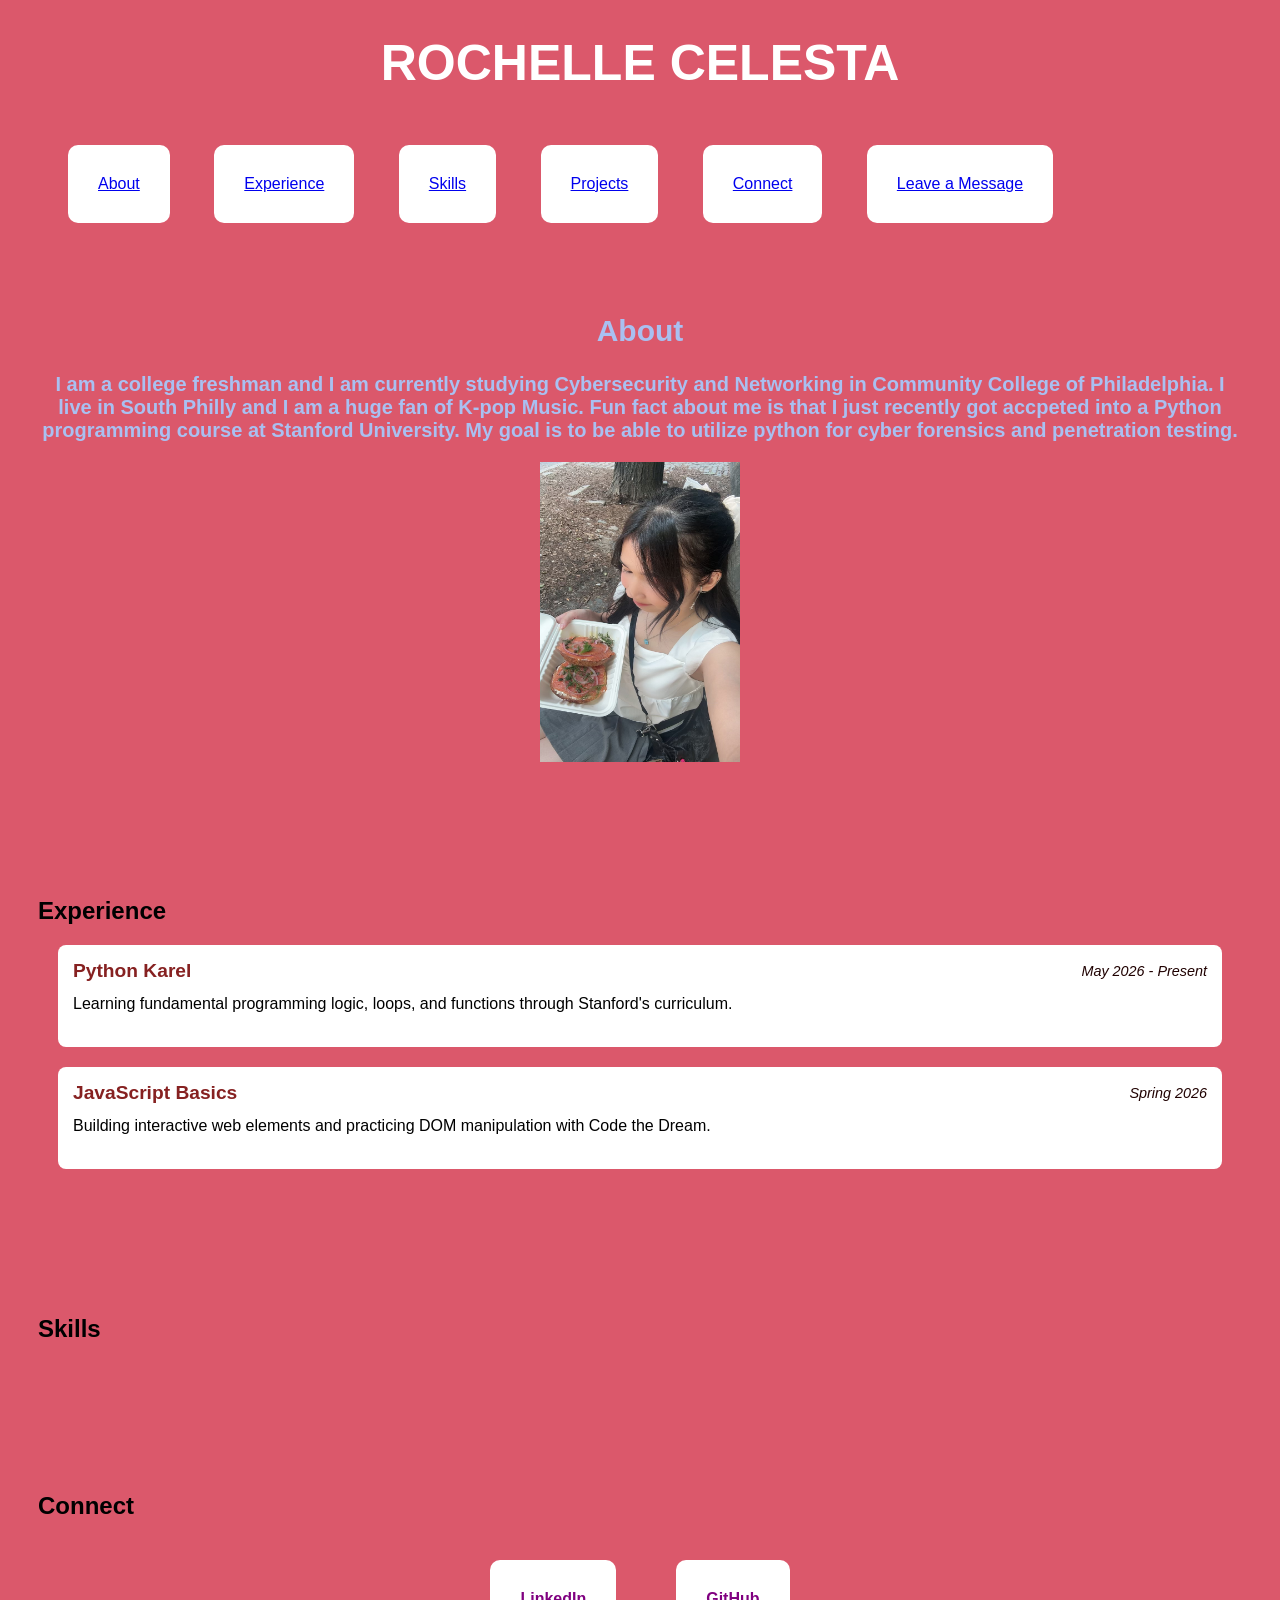
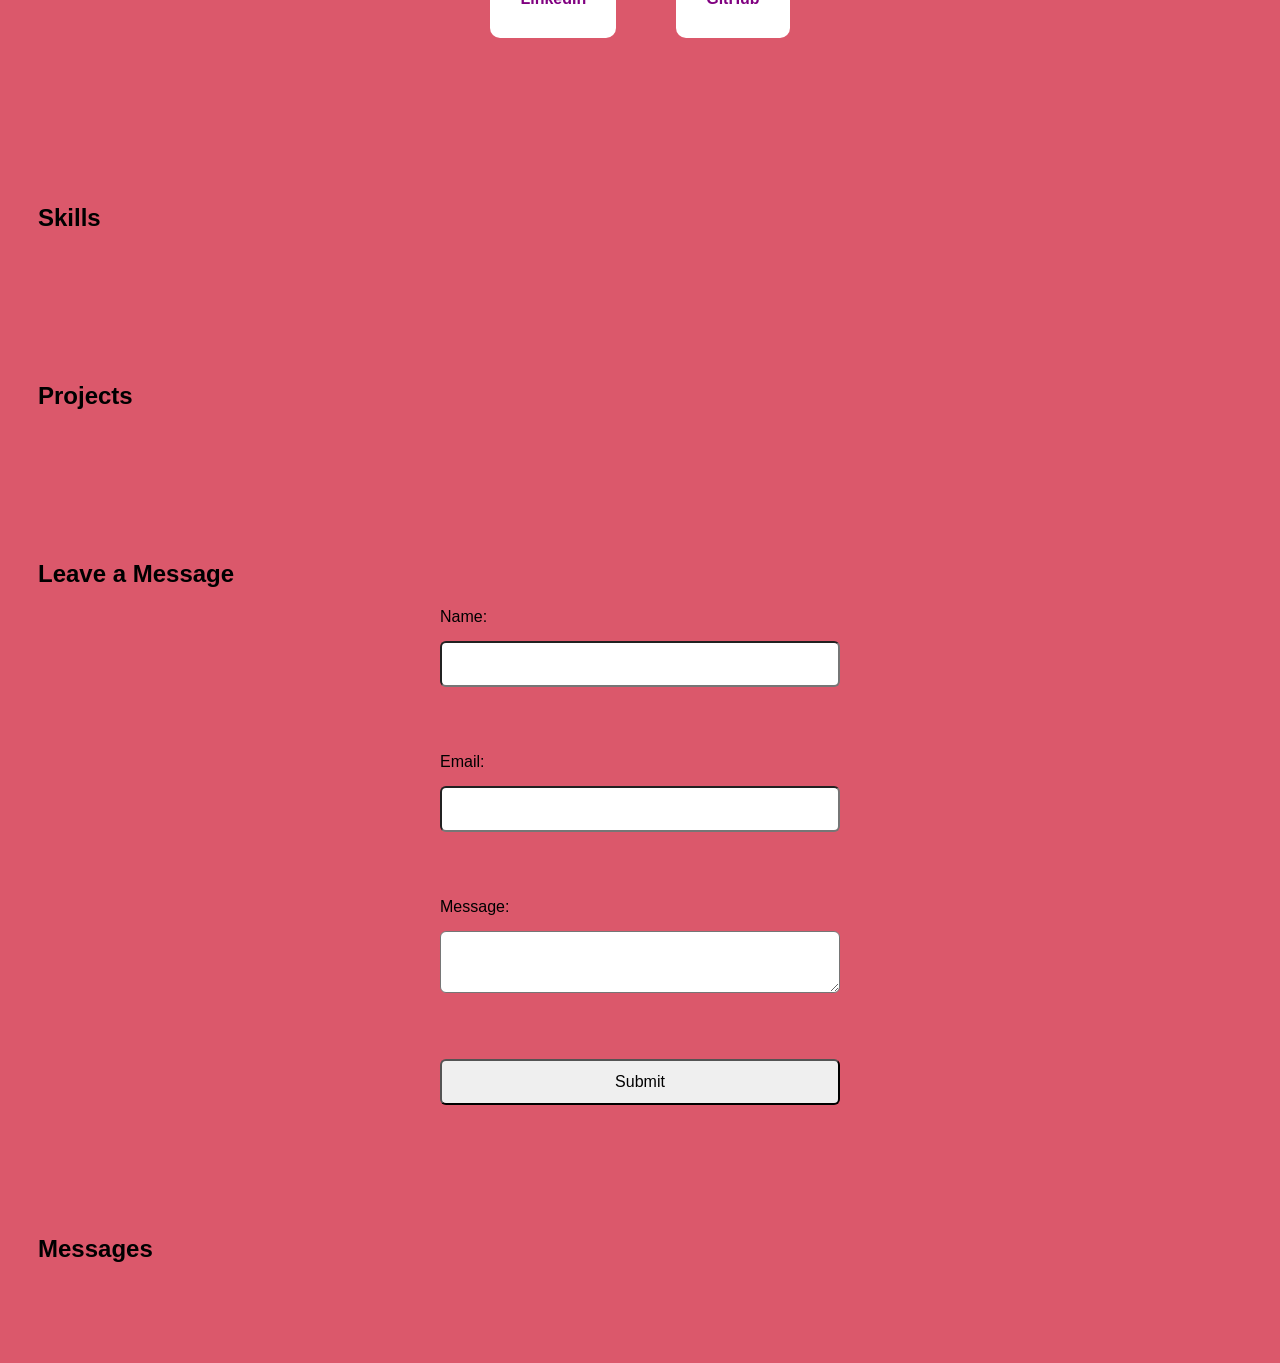
==== index.html @ 678c6de7 "fixed minor mistakes" ====
<!DOCTYPE html>
<html>
    <head>
       <title> Rochelle Celesta's Portfolio </title>
       <meta http-equiv="refresh" content="30">
       <meta name="description" content="Code the Dream Assignment">
    <link rel="stylesheet" href="css/index.css">
    </head>

    <body>
        <h1>Rochelle Celesta</h1>

        <nav>
    <ul>
        <li><a href="#About">About</a></li>
        <li><a href="#Experience">Experience</a></li>
        <li><a href="#Skills">Skills</a></li>
        <li><a href="#Projects">Projects</a></li>
        <li><a href="#Connect">Connect</a></li>
        <li><a href="#Leave a Message">Leave a Message</a></li>
    </ul>
        </nav>  
        
        <section id="About"> 
            <h2> About </h2>
            <p> 
                I am a college freshman and I am currently studying
            Cybersecurity and Networking in Community College of Philadelphia.
            I live in South Philly and I am a huge fan of K-pop Music.
            Fun fact about me is that I just recently got accpeted into a 
            Python programming course at Stanford University. My goal is
            to be able to utilize python for cyber forensics and penetration testing.
            </p>

            <img src="./images/me.jpg" alt="A photo of me and my salmon bagel" height="300" width="200">
        </section>

        <section id="Experience">
    <h2> Experience </h2>
    <ul>
        <li>
            <div class="exp-header">
                <span class="job-title">Python Karel</span>
                <span class="job-date">May 2026 - Present</span>
            </div>
            <p class="job-description">
                Learning fundamental programming logic, loops, and functions through 
                Stanford's curriculum.
            </p>
        </li>

        <li>
            <div class="exp-header">
                <span class="job-title">JavaScript Basics</span>
                <span class="job-date">Spring 2026</span>
            </div>
            <p class="job-description">
                Building interactive web elements and practicing DOM manipulation 
                with Code the Dream.
            </p>
        </li>
        </ul>
        </section>

        <section id="skills">
            <h2>Skills</h2>
            <ul></ul>
        </section>

        <section id="Connect">
            <h2> Connect </h2>
            <ul> 
                <li> <a href="https://www.linkedin.com/in/rochelle-celesta-72816b388" >LinkedIn</a> </li>
                <li> <a href="https://github.com/urcelestial" >GitHub</a> </li>
            </ul>
        </section>

         <section id="skills">
            <h2>Skills</h2>
            <ul></ul>
        </section>
        
        <section id="projects">
            <h2>Projects</h2>
            <ul id="project-list"></ul> 
        </section>
        
        <section id="Leave a Message">
            <h2>Leave a Message</h2>
            <form name="leave_message">
                <label for="usersName">Name:</label>
                <input type="text" id="usersName" name="usersName" required> <br><br>
                <label for="usersEmail">Email:</label>
                <input type="email" id="usersEmail" name="usersEmail" required> <br><br>
                <label for="usersMessage">Message:</label>
                <textarea id="usersMessage" name="usersMessage" required></textarea> <br><br>
                <button type="submit">Submit</button>
            </form>

        </section>

        <section id="messages">
            <h2>Messages</h2>
            <ul></ul>

        </section>

        <script src="js/index.js"></script>

    </body>
    
</html>
---- css/index.css ----
body {
    background-color: rgb(219, 88, 107)
}

* {
    font-family: arial, helvetica, sans-serif
}

h1 {
    font-size: 50px;
    font-weight: bold;
    text-align: center;
    text-transform: uppercase;
    color: white;
}

section {
    margin-bottom: 50px;
    padding: 30px;
}

#About {
    font-size: 20px;
    font-family: Georgia, 'Times New Roman', Times, serif;
    font-weight: bold;
    text-align: center;
    color: rgb(169, 192, 241);
}

li {
    list-style: none;
    background-color: white;
    padding: 30px;
    margin: 20px;
    border-radius: 10px;
    border-color: rgb(95, 214, 68);
    display: inline-block;
}


#Experience ul {
    padding: 0;
}

#Experience li {
    display: flex; 
    flex-wrap: wrap; 
    justify-content: space-between; 
    background: white;
    margin-bottom: 15px;
    padding: 15px;
    border-radius: 8px;
    color: black;
}


#Experience li p {
    flex-basis: 100%; 
    margin-top: 10px;
    font-weight: normal;
}

.exp-header {
    display: flex;
    justify-content: space-between;
    align-items: center;
    width: 100%;
}

.job-title {
    font-weight: bold;
    font-size: 1.2rem;
    color: rgb(134, 33, 33);
}

.job-date {
    font-style: italic;
    font-size: 0.9rem;
    color: #200202;
}

.job-description {
    margin-top: 10px;
    line-height: 1.5;
}

#Connect a {
    color: purple;
    font-weight: bold;
    text-decoration: none;
}

#Connect ul {
    display: flex;
    justify-content: center; 
    gap: 20px;
    list-style: none;
    padding: 0;
}

form[name="leave_message"] {
    display: flex;
    flex-direction: column;
    gap: 15px;
    max-width: 400px;
    margin: 0 auto;
}

form[name="leave_message"] input,
form[name="leave_message"] textarea,
form[name="leave_message"] button {
    padding: 12px;
    font-size: 1rem;
    border-radius: 6px;
}

#Projects ul {
    list-style-type: none;
    padding: 0;
    margin: 20px 0;

    display: flex;
    flex-wrap: wrap;
    gap: 20px;
    padding: 0;
}


Projects li {
    background-color: white;
    padding: 20px;
    border-radius: 8px;
    width: calc(33.333% - 20px);
    box-sizing: border-box;

    display: flex;
    align-items: center;
    justify-content: center;
    text-align: center;
    font-weight: 600;
}
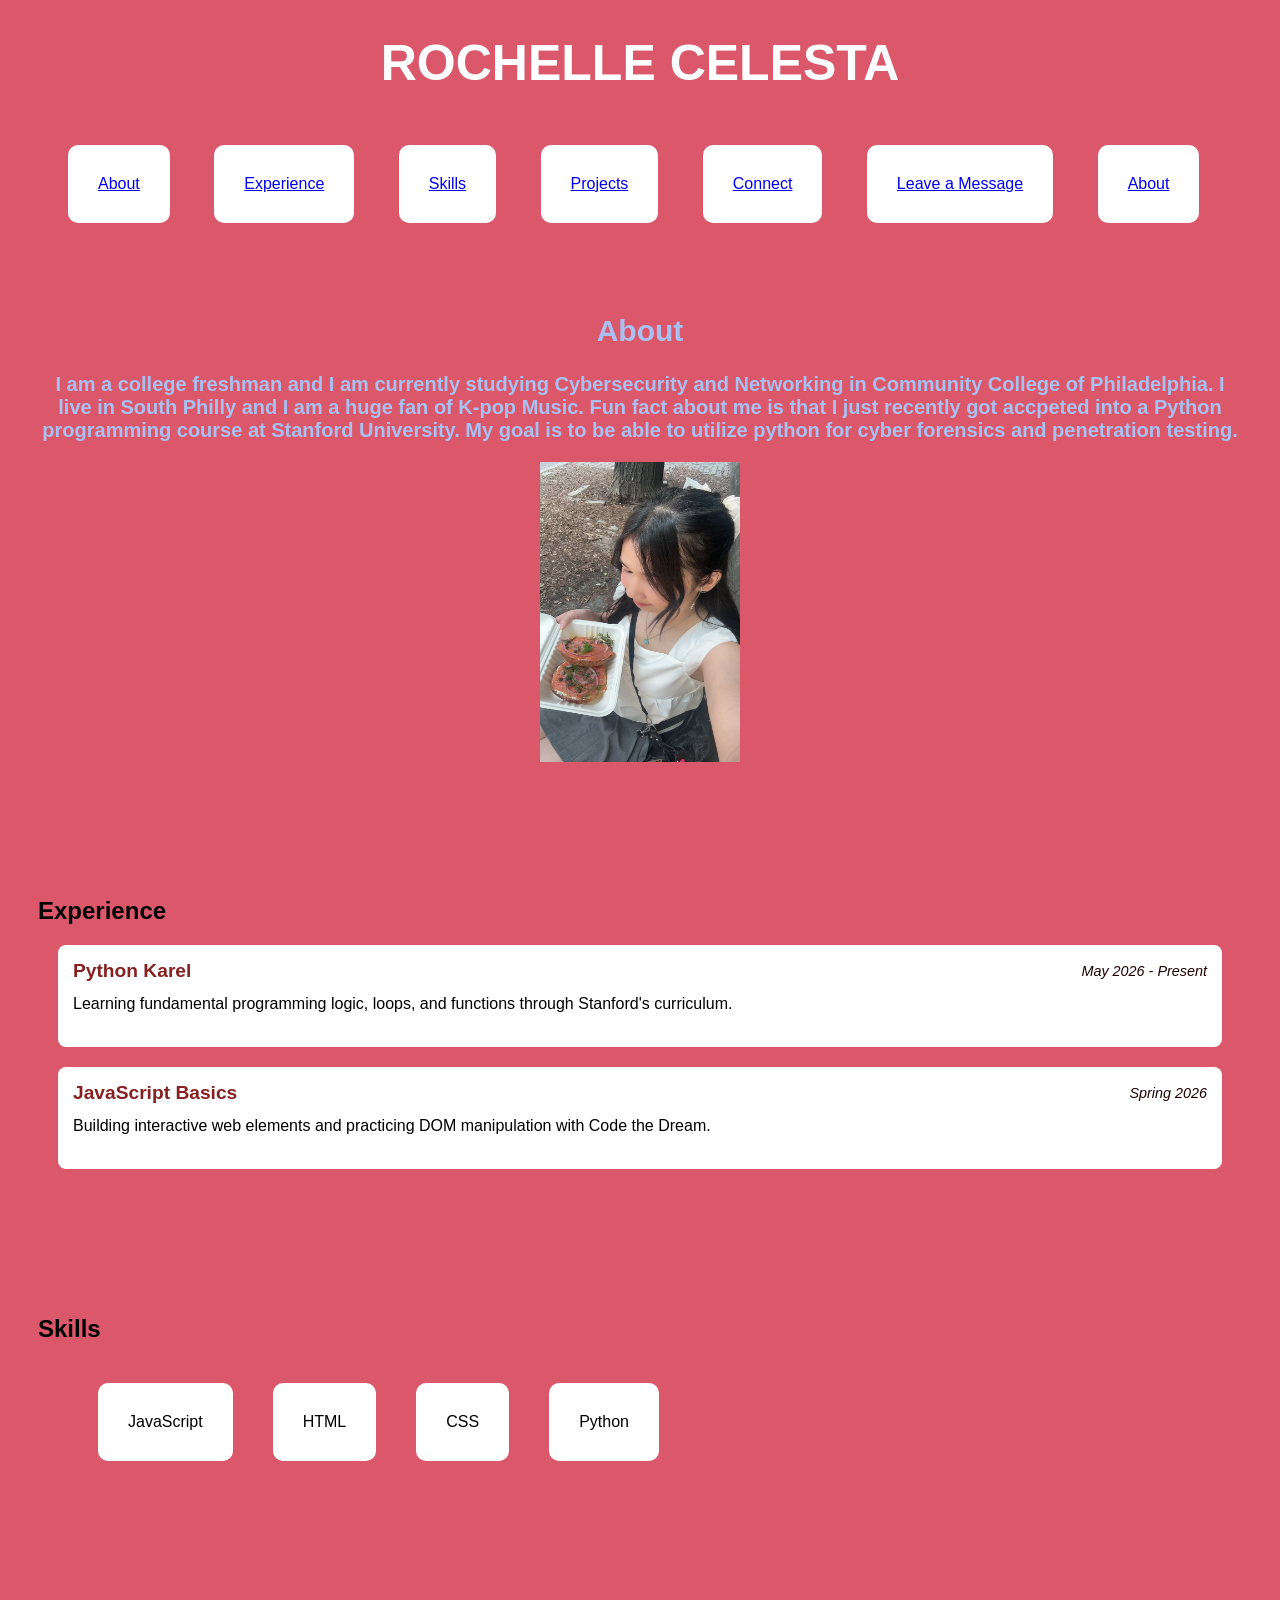
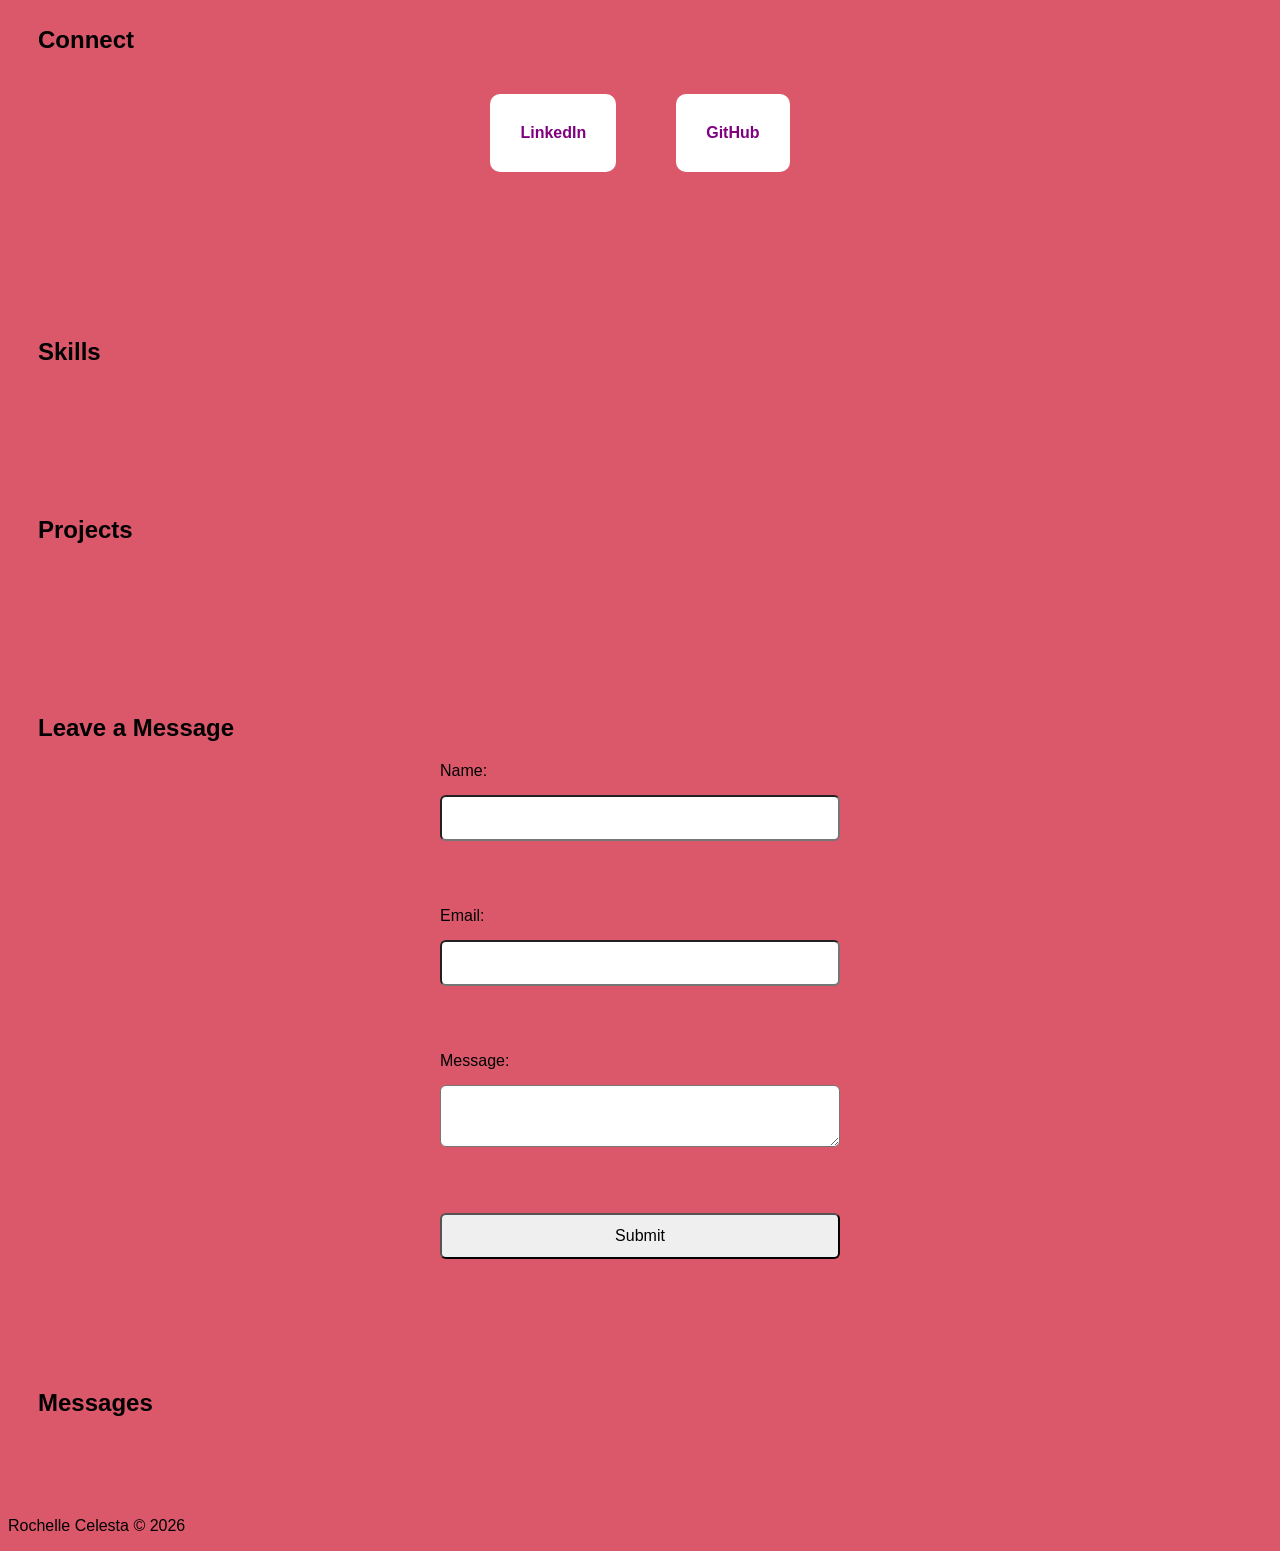
==== commit 3cdc5ae7: "added open api page" ====
--- a/index.html
+++ b/index.html
@@ -18,6 +18,7 @@
         <li><a href="#Projects">Projects</a></li>
         <li><a href="#Connect">Connect</a></li>
         <li><a href="#Leave a Message">Leave a Message</a></li>
+        <li><a href="openapi.html">About</a></li>
     </ul>
         </nav>  
         
--- a/css/index.css
+++ b/css/index.css
@@ -114,7 +114,7 @@
     border-radius: 6px;
 }
 
-#Projects ul {
+#projects ul {
     list-style-type: none;
     padding: 0;
     margin: 20px 0;
@@ -126,7 +126,7 @@
 }
 
 
-Projects li {
+#projects li {
     background-color: white;
     padding: 20px;
     border-radius: 8px;
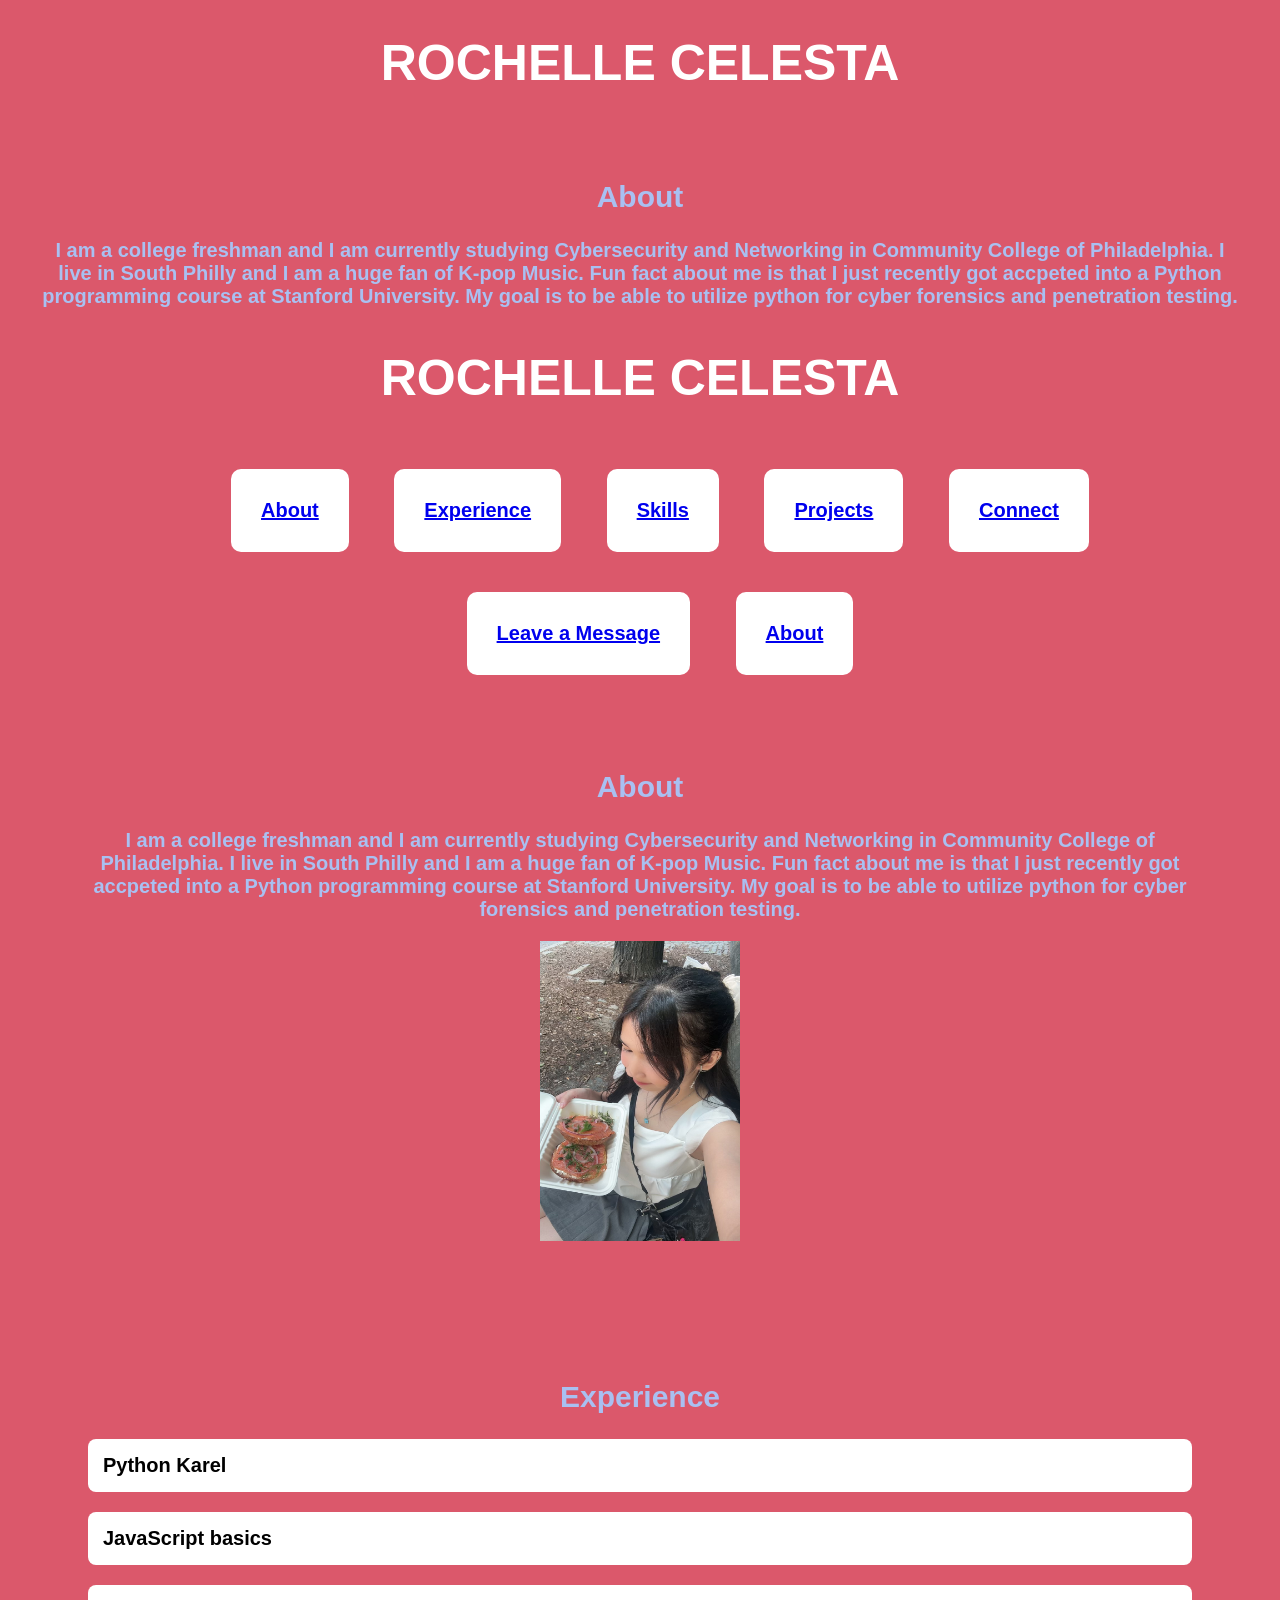
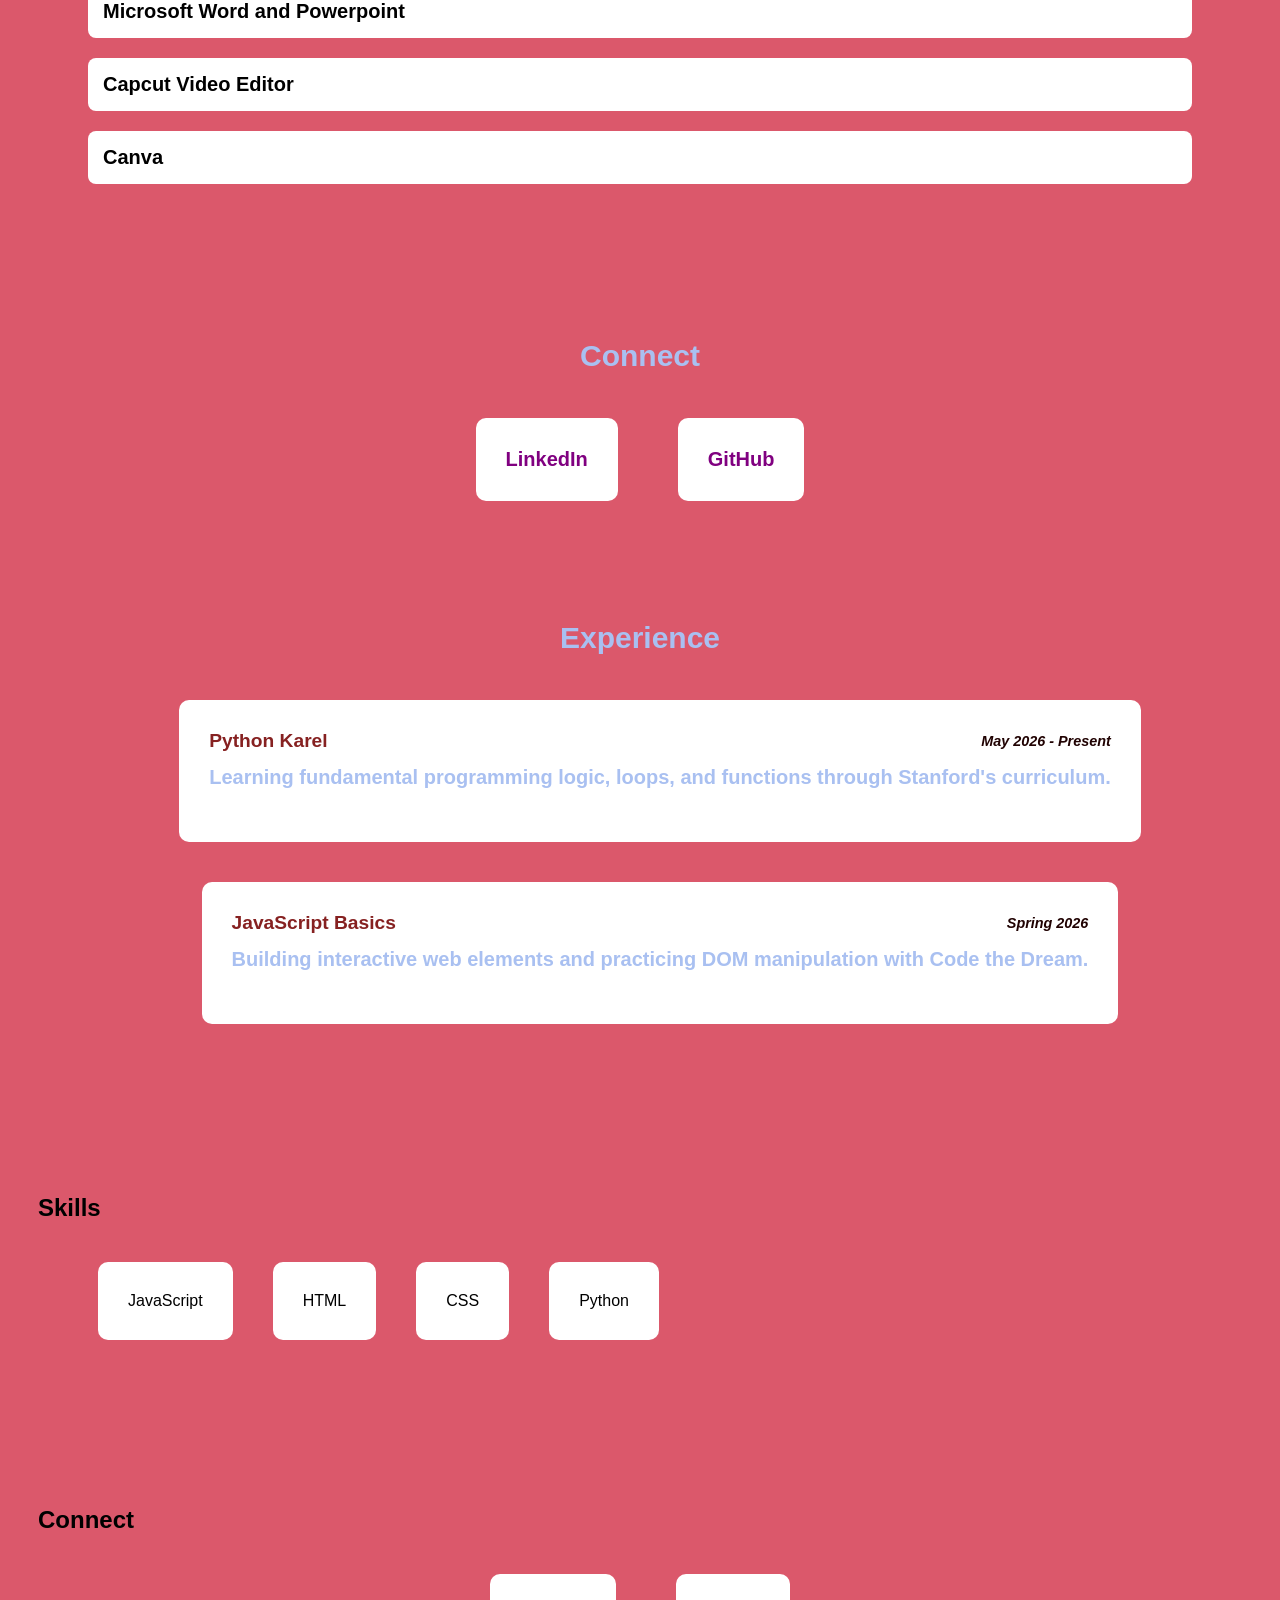
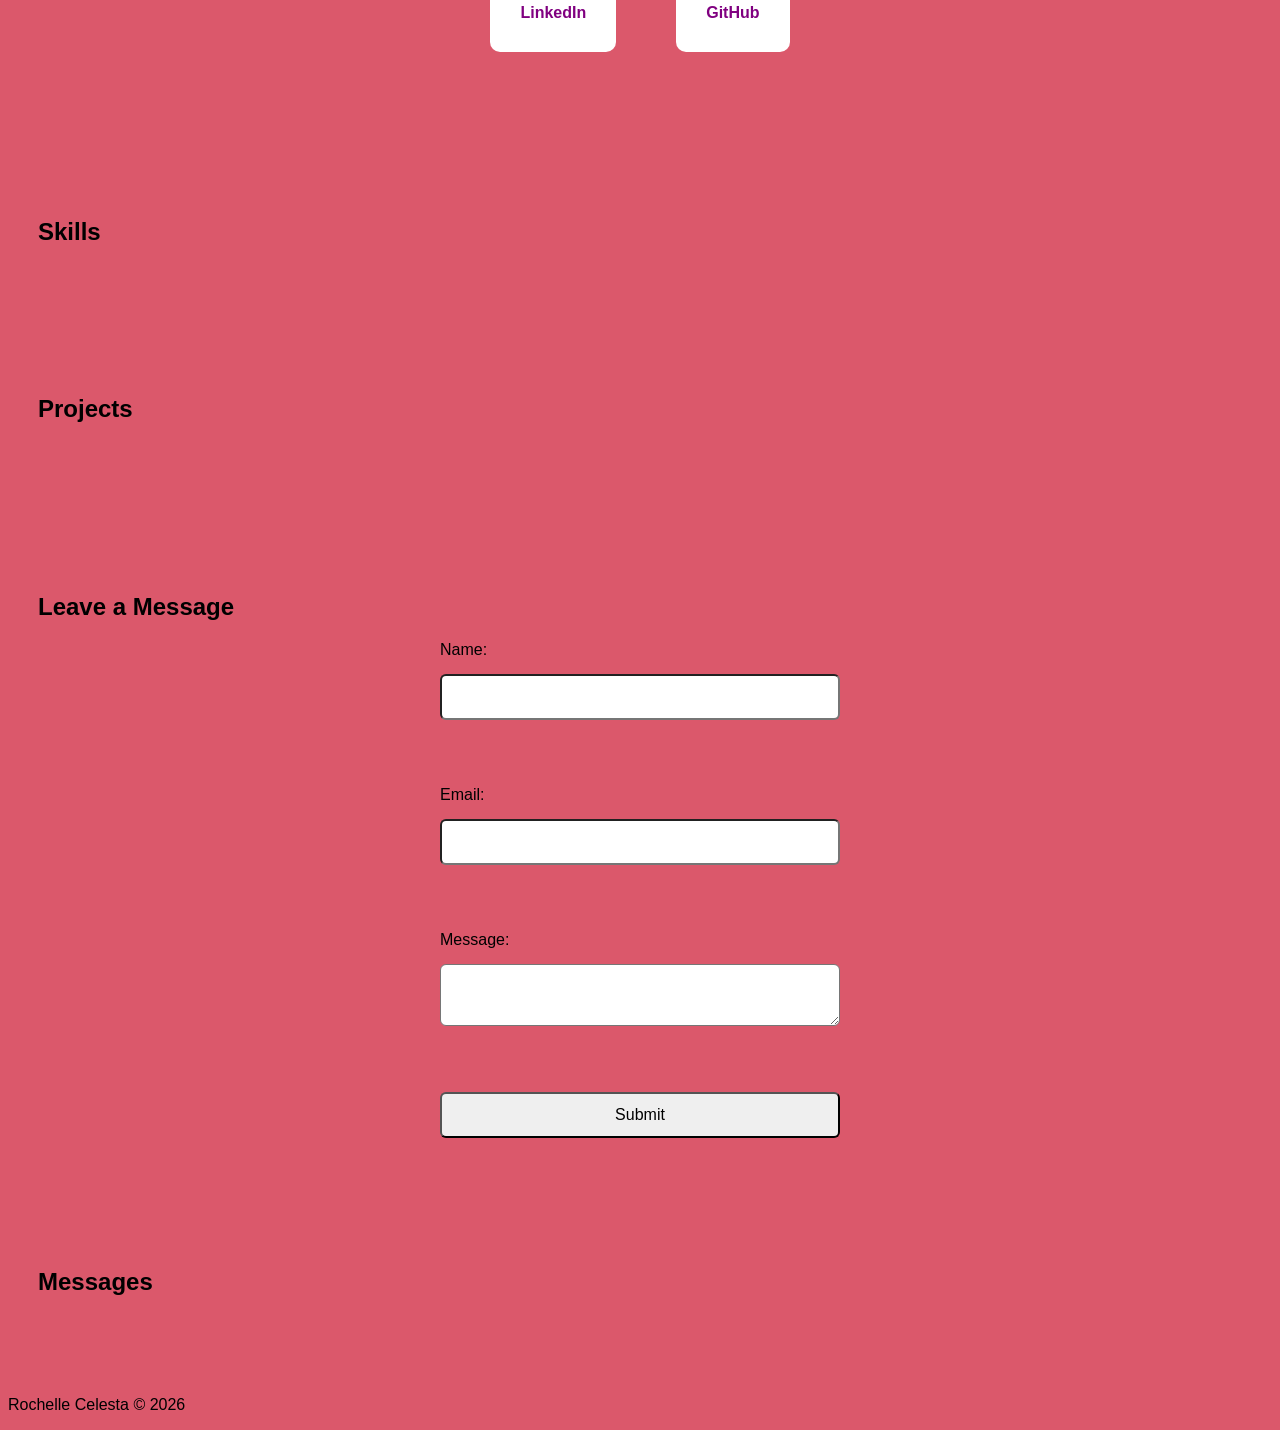
==== commit 112a4cc6: "Merge branch 'main' into lesson-5" ====
--- a/index.html
+++ b/index.html
@@ -4,6 +4,21 @@
        <title> Rochelle Celesta's Portfolio </title>
        <meta http-equiv="refresh" content="30">
        <meta name="description" content="Code the Dream Assignment">
+    </head>
+    <body>
+        <h1> Rochelle Celesta </h1>
+        
+        <section id="About"> 
+            <h2> About </h2>
+            <p> 
+                I am a college freshman and I am currently studying
+            Cybersecurity and Networking in Community College of Philadelphia.
+            I live in South Philly and I am a huge fan of K-pop Music.
+            Fun fact about me is that I just recently got accpeted into a 
+            Python programming course at Stanford University. My goal is
+            to be able to utilize python for cyber forensics and penetration testing.
+            </p>
+
     <link rel="stylesheet" href="css/index.css">
     </head>
 
@@ -37,6 +52,25 @@
         </section>
 
         <section id="Experience">
+            <h2> Experience </h2>
+            <ul>
+                <li> Python Karel </li>
+                <li> JavaScript basics </li>
+                <li> Microsoft Word and Powerpoint </li>
+                <li> Capcut Video Editor </li>
+                <li> Canva </li>
+            </ul>
+        </section>
+
+
+        <section id="Connect">
+            <h2> Connect </h2>
+            <ul> 
+                <li> <a href="https://www.linkedin.com/in/rochelle-celesta-72816b388" >LinkedIn</a> </li>
+                <li> <a href="https://github.com/urcelestial" >GitHub</a> </li>
+            </ul>
+        </section>
+       
     <h2> Experience </h2>
     <ul>
         <li>
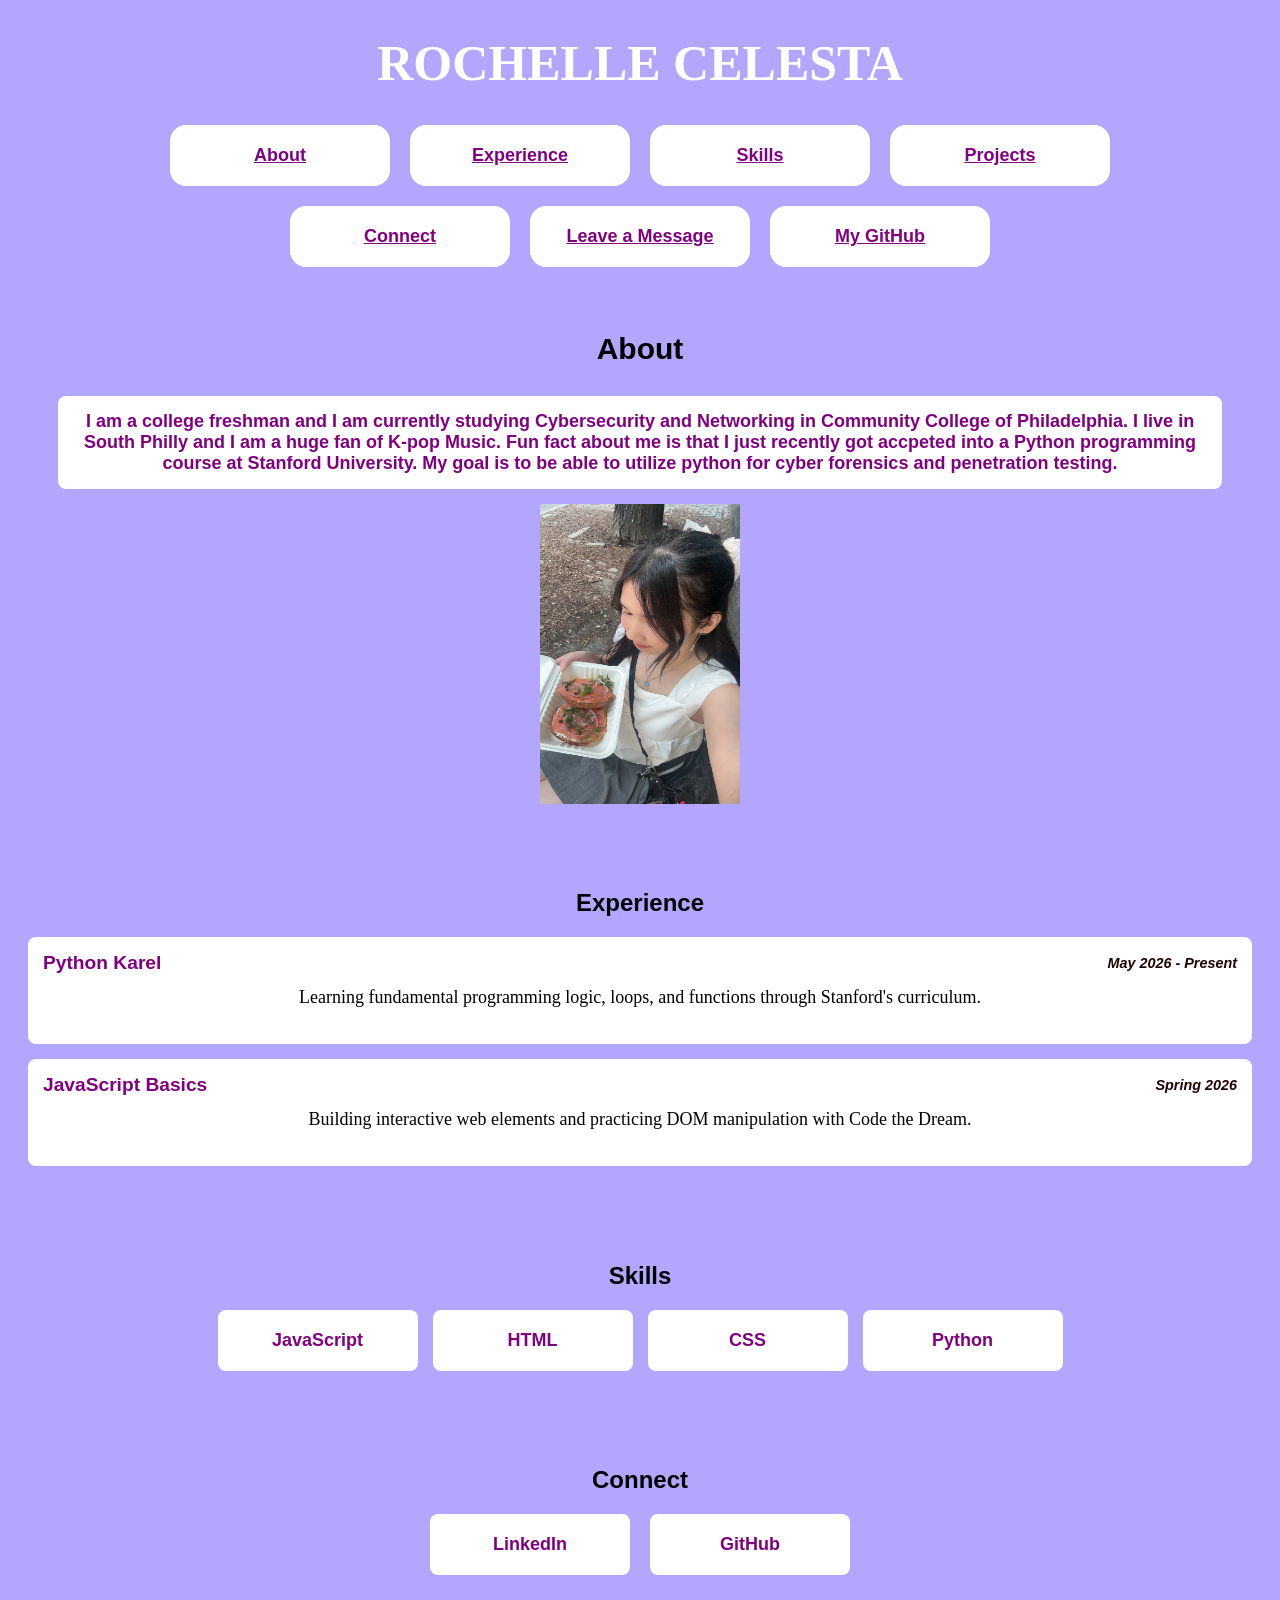
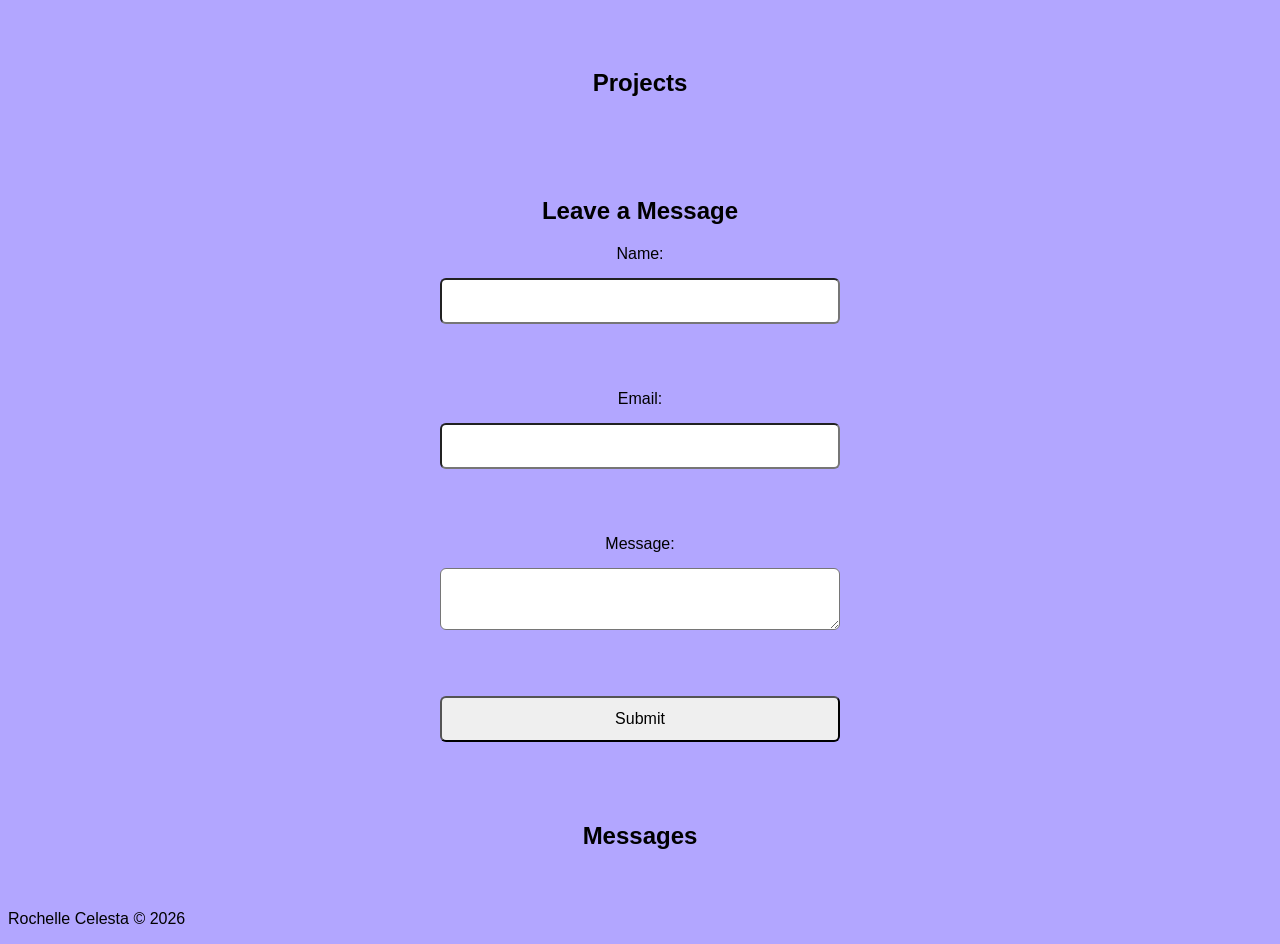
==== commit a2db831f: "final changes to the project" ====
--- a/index.html
+++ b/index.html
@@ -4,21 +4,6 @@
        <title> Rochelle Celesta's Portfolio </title>
        <meta http-equiv="refresh" content="30">
        <meta name="description" content="Code the Dream Assignment">
-    </head>
-    <body>
-        <h1> Rochelle Celesta </h1>
-        
-        <section id="About"> 
-            <h2> About </h2>
-            <p> 
-                I am a college freshman and I am currently studying
-            Cybersecurity and Networking in Community College of Philadelphia.
-            I live in South Philly and I am a huge fan of K-pop Music.
-            Fun fact about me is that I just recently got accpeted into a 
-            Python programming course at Stanford University. My goal is
-            to be able to utilize python for cyber forensics and penetration testing.
-            </p>
-
     <link rel="stylesheet" href="css/index.css">
     </head>
 
@@ -33,7 +18,7 @@
         <li><a href="#Projects">Projects</a></li>
         <li><a href="#Connect">Connect</a></li>
         <li><a href="#Leave a Message">Leave a Message</a></li>
-        <li><a href="openapi.html">About</a></li>
+        <li><a href="openapi.html">My GitHub</a></li>
     </ul>
         </nav>  
         
@@ -52,25 +37,6 @@
         </section>
 
         <section id="Experience">
-            <h2> Experience </h2>
-            <ul>
-                <li> Python Karel </li>
-                <li> JavaScript basics </li>
-                <li> Microsoft Word and Powerpoint </li>
-                <li> Capcut Video Editor </li>
-                <li> Canva </li>
-            </ul>
-        </section>
-
-
-        <section id="Connect">
-            <h2> Connect </h2>
-            <ul> 
-                <li> <a href="https://www.linkedin.com/in/rochelle-celesta-72816b388" >LinkedIn</a> </li>
-                <li> <a href="https://github.com/urcelestial" >GitHub</a> </li>
-            </ul>
-        </section>
-       
     <h2> Experience </h2>
     <ul>
         <li>
@@ -97,7 +63,7 @@
         </ul>
         </section>
 
-        <section id="skills">
+        <section id="Skills">
             <h2>Skills</h2>
             <ul></ul>
         </section>
@@ -109,13 +75,8 @@
                 <li> <a href="https://github.com/urcelestial" >GitHub</a> </li>
             </ul>
         </section>
-
-         <section id="skills">
-            <h2>Skills</h2>
-            <ul></ul>
-        </section>
         
-        <section id="projects">
+        <section id="Projects">
             <h2>Projects</h2>
             <ul id="project-list"></ul> 
         </section>
--- a/css/index.css
+++ b/css/index.css
@@ -1,12 +1,20 @@
 body {
-    background-color: rgb(219, 88, 107)
+    background-color: rgb(178, 166, 255)
 }
 
 * {
-    font-family: arial, helvetica, sans-serif
-}
-
+    font-family: 'Segoe UI', Tahoma, Geneva, Verdana, sans-serif;
+}
+
+section {
+    margin: 20px auto;
+    padding: 20px;
+    text-align: center;
+}
+
+/* TITLE */
 h1 {
+    font-family: 'Fredoke One', cursive;
     font-size: 50px;
     font-weight: bold;
     text-align: center;
@@ -14,30 +22,68 @@
     color: white;
 }
 
-section {
-    margin-bottom: 50px;
-    padding: 30px;
-}
-
+/* NAVIGATION */
+
+nav ul {
+    display: flex;
+    flex-wrap: wrap;
+    justify-content: center;
+    gap: 20px;
+    list-style: none;
+    padding-left: 0;
+    padding-right: 0;
+    margin: 20px auto;
+    max-width: 1000px;
+}
+
+nav ul li {
+    font-size: 18px;
+    font-weight: bold;
+    background-color: white;
+    border-radius: 16px;
+    padding: 20px 30px;
+    width: 160px;
+    display: flex;
+    justify-content: center;
+    align-items: center;
+
+}
+
+nav ul li a {
+    color: purple;
+}
+
+/* ABOUT */
 #About {
     font-size: 20px;
     font-family: Georgia, 'Times New Roman', Times, serif;
     font-weight: bold;
     text-align: center;
-    color: rgb(169, 192, 241);
-}
-
-li {
-    list-style: none;
-    background-color: white;
-    padding: 30px;
-    margin: 20px;
-    border-radius: 10px;
-    border-color: rgb(95, 214, 68);
-    display: inline-block;
-}
-
-
+    color: black;
+    
+}
+
+#About p {
+    font-size: 18px;
+    font-family: "Segoe UI", tahoma, geneva, verdana, sans-serif;
+    font-weight: bold;
+    text-align: center;
+    color: purple;
+
+    display: flex; 
+    flex-wrap: wrap;
+    justify-content: center;
+    background: white;
+    margin-bottom: 15px;
+    margin-top: 30px;
+    margin-right: 30px;
+    margin-left: 30px;
+    padding: 15px;
+    border-radius: 8px;
+}
+
+
+/* EXPERIENCE */
 #Experience ul {
     padding: 0;
 }
@@ -60,6 +106,7 @@
     font-weight: normal;
 }
 
+
 .exp-header {
     display: flex;
     justify-content: space-between;
@@ -67,22 +114,69 @@
     width: 100%;
 }
 
+/* SKILLS */
+#Skills ul {
+    gap: 15px;
+    list-style: none;
+    color:purple;
+
+    display: flex; 
+    flex-wrap: wrap; 
+    justify-content: center; 
+
+    margin: 20px 0 0 0;
+    padding: 0px;
+    border-radius: 8px;
+}
+
+#Skills ul li {
+    font-size: 18px;
+    font-weight: bold;
+    color: purple;
+
+    display: flex; 
+    flex-wrap: wrap; 
+    justify-content: center; 
+    background-color: white;
+
+    margin-bottom: 15px;
+    padding: 20px 30px;
+    width: 140px;
+    border-radius: 8px;
+}
+
+
+
+
+/* Experience Formatting */
+
 .job-title {
     font-weight: bold;
     font-size: 1.2rem;
-    color: rgb(134, 33, 33);
+    color: purple;
 }
 
 .job-date {
     font-style: italic;
+    font-family: 'Segoe UI', Tahoma, Geneva, Verdana, sans-serif;
     font-size: 0.9rem;
+    font-weight: bold;
     color: #200202;
 }
 
 .job-description {
     margin-top: 10px;
     line-height: 1.5;
-}
+
+    font-size: 18px;
+    font-family: 'Times New Roman', Times, serif;
+    font-weight: bold;
+    color: black;
+}
+
+
+
+/* Connect and Leave a Message */
 
 #Connect a {
     color: purple;
@@ -90,12 +184,29 @@
     text-decoration: none;
 }
 
-#Connect ul {
-    display: flex;
-    justify-content: center; 
-    gap: 20px;
-    list-style: none;
-    padding: 0;
+#Connect ul{
+    display: flex;
+    flex-wrap: wrap;
+    justify-content: center;
+    gap: 20px;
+    list-style: none;
+    padding: 0;
+    margin: 20px 0 0 0;
+}
+#Connect ul li{
+    font-size: 18px;
+    font-weight: bold;
+    color: purple;
+
+    display: flex; 
+    flex-wrap: wrap; 
+    justify-content: center; 
+    background-color: white;
+
+    margin-bottom: 15px;
+    padding: 20px 30px;
+    width: 140px;
+    border-radius: 8px;
 }
 
 form[name="leave_message"] {
@@ -114,28 +225,63 @@
     border-radius: 6px;
 }
 
-#projects ul {
-    list-style-type: none;
-    padding: 0;
-    margin: 20px 0;
-
-    display: flex;
-    flex-wrap: wrap;
-    gap: 20px;
-    padding: 0;
-}
-
-
-#projects li {
-    background-color: white;
-    padding: 20px;
-    border-radius: 8px;
-    width: calc(33.333% - 20px);
-    box-sizing: border-box;
-
-    display: flex;
-    align-items: center;
-    justify-content: center;
-    text-align: center;
-    font-weight: 600;
+/* PROJECTS */
+
+#Projects ul {
+    display: flex;
+    flex-wrap: wrap;
+    justify-content: center;
+    gap: 20px;
+    list-style: none;
+    padding: 0;
+    margin: 20px 0 0 0;
+}
+
+
+#Projects ul li {
+    font-size: 18px;
+    font-weight: bold;
+    color: purple;
+
+    display: flex; 
+    flex-wrap: wrap; 
+    justify-content: center; 
+    background-color: white;
+
+    margin-bottom: 15px;
+    padding: 20px 30px;
+    width: 250px;
+    border-radius: 8px;
+}
+
+#messages ul {
+    list-style: none;
+    padding: 0;
+
+    display: flex;
+    flex-direction: column;
+    align-items: center;
+    gap: 20px;
+    margin: 20px 0 0 0;
+}
+
+#messages ul li {
+    font-family: 'Segoe UI', Tahoma, Geneva, Verdana, sans-serif;
+    font-size: 18px;
+    font-weight: bold;
+    color: purple;
+
+    display: flex; 
+    flex-wrap: wrap; 
+    justify-content: center; 
+    background-color: white;
+
+    margin-bottom: 15px;
+    padding: 20px 30px;
+    width: fit-content;
+    min-width: 300px;
+    border-radius: 15px;
+    align-items: center;
+
+    gap: 10px;
 }
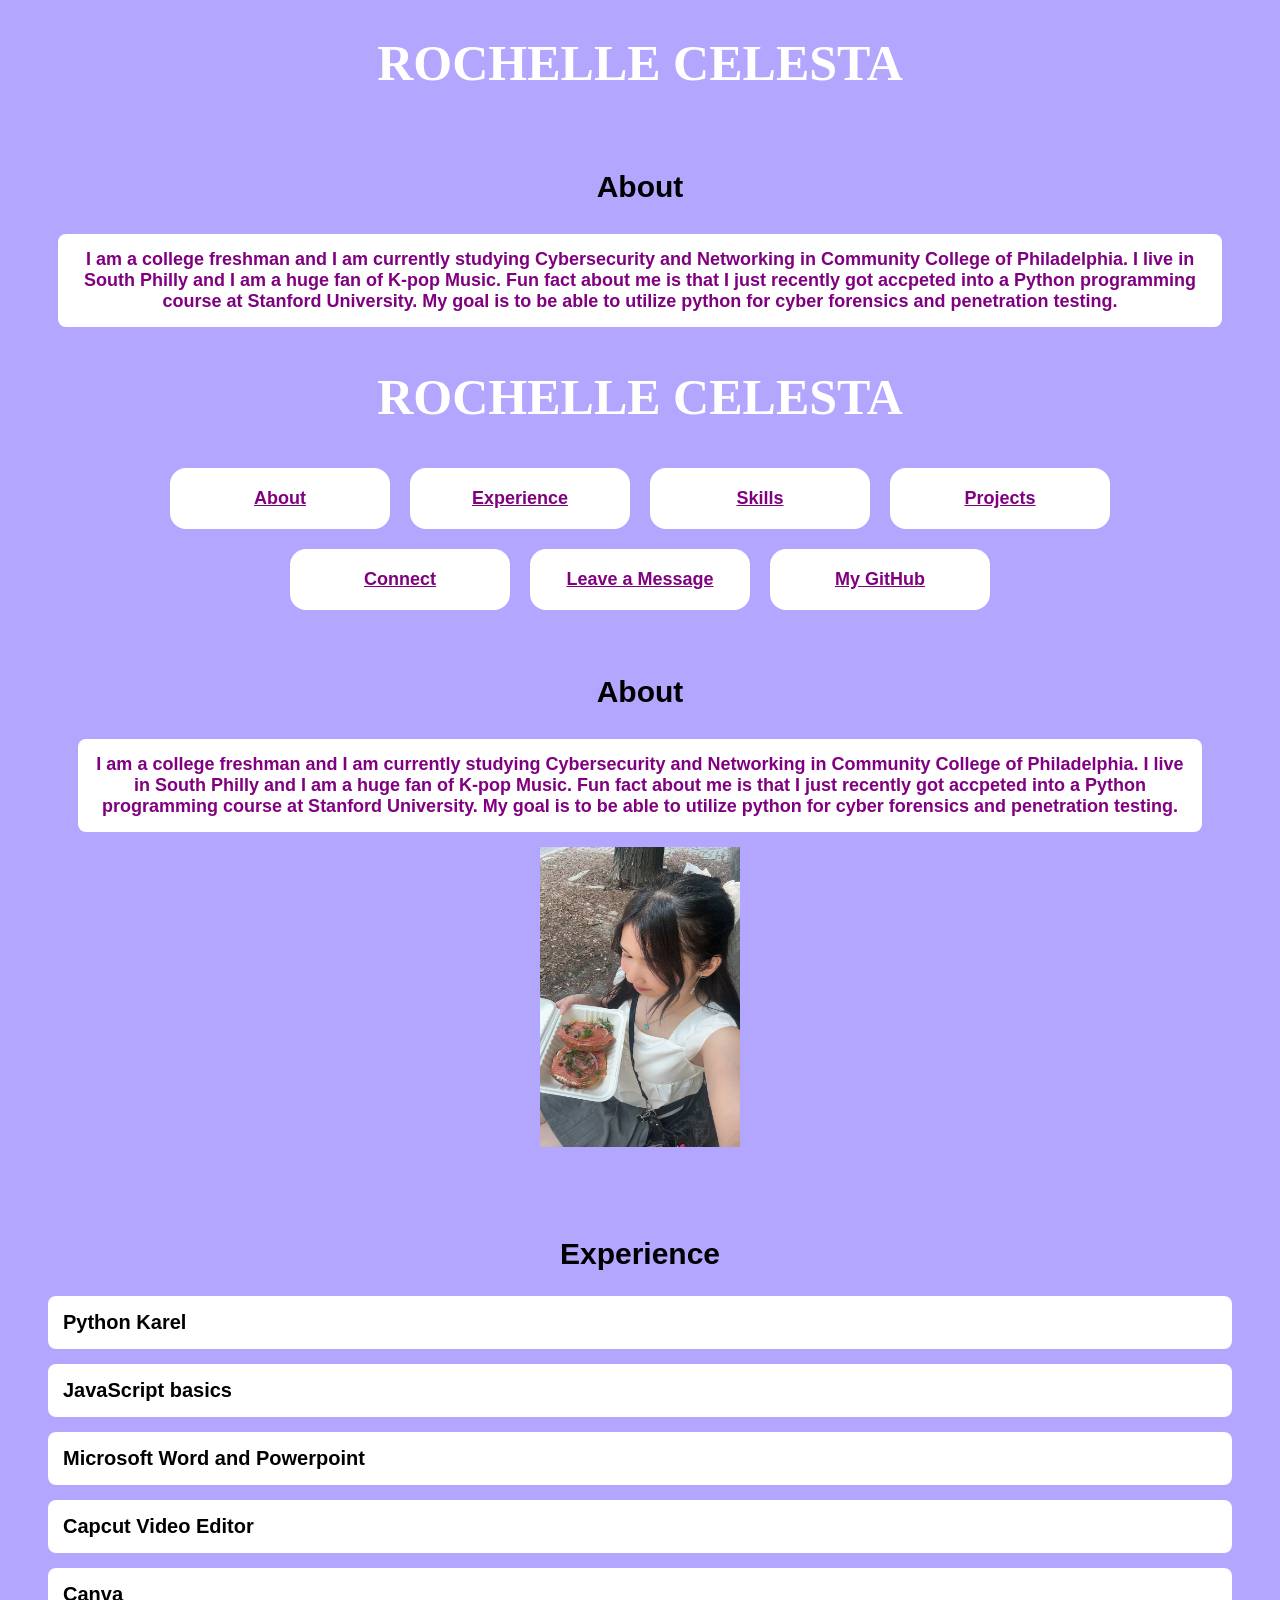
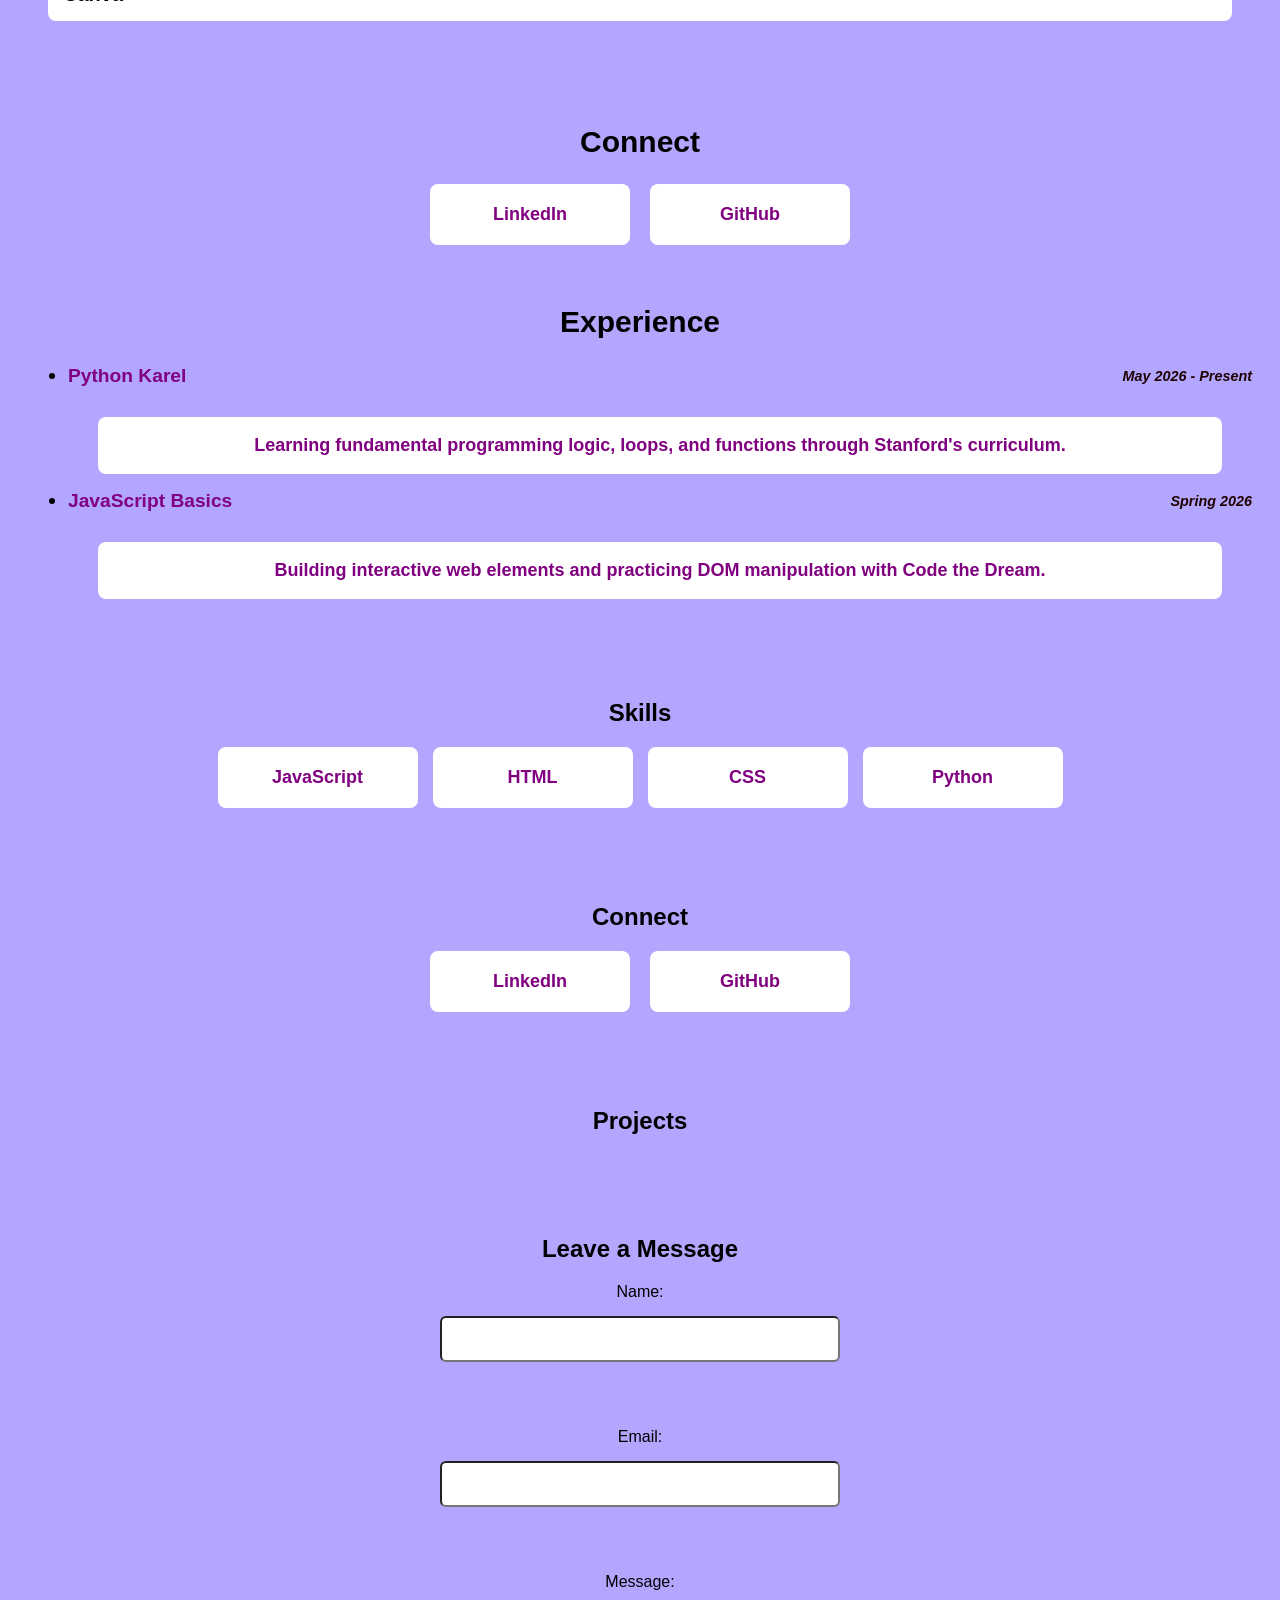
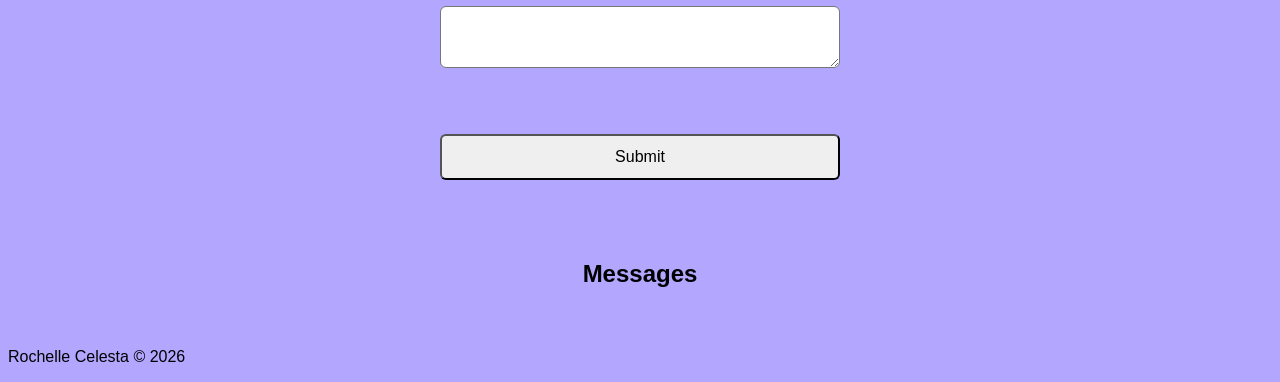
==== commit f61cd015: "Merge pull request #8 from urcelestial/lesson-10 final changes to the project" ====
--- a/index.html
+++ b/index.html
@@ -4,6 +4,21 @@
        <title> Rochelle Celesta's Portfolio </title>
        <meta http-equiv="refresh" content="30">
        <meta name="description" content="Code the Dream Assignment">
+    </head>
+    <body>
+        <h1> Rochelle Celesta </h1>
+        
+        <section id="About"> 
+            <h2> About </h2>
+            <p> 
+                I am a college freshman and I am currently studying
+            Cybersecurity and Networking in Community College of Philadelphia.
+            I live in South Philly and I am a huge fan of K-pop Music.
+            Fun fact about me is that I just recently got accpeted into a 
+            Python programming course at Stanford University. My goal is
+            to be able to utilize python for cyber forensics and penetration testing.
+            </p>
+
     <link rel="stylesheet" href="css/index.css">
     </head>
 
@@ -37,6 +52,25 @@
         </section>
 
         <section id="Experience">
+            <h2> Experience </h2>
+            <ul>
+                <li> Python Karel </li>
+                <li> JavaScript basics </li>
+                <li> Microsoft Word and Powerpoint </li>
+                <li> Capcut Video Editor </li>
+                <li> Canva </li>
+            </ul>
+        </section>
+
+
+        <section id="Connect">
+            <h2> Connect </h2>
+            <ul> 
+                <li> <a href="https://www.linkedin.com/in/rochelle-celesta-72816b388" >LinkedIn</a> </li>
+                <li> <a href="https://github.com/urcelestial" >GitHub</a> </li>
+            </ul>
+        </section>
+       
     <h2> Experience </h2>
     <ul>
         <li>
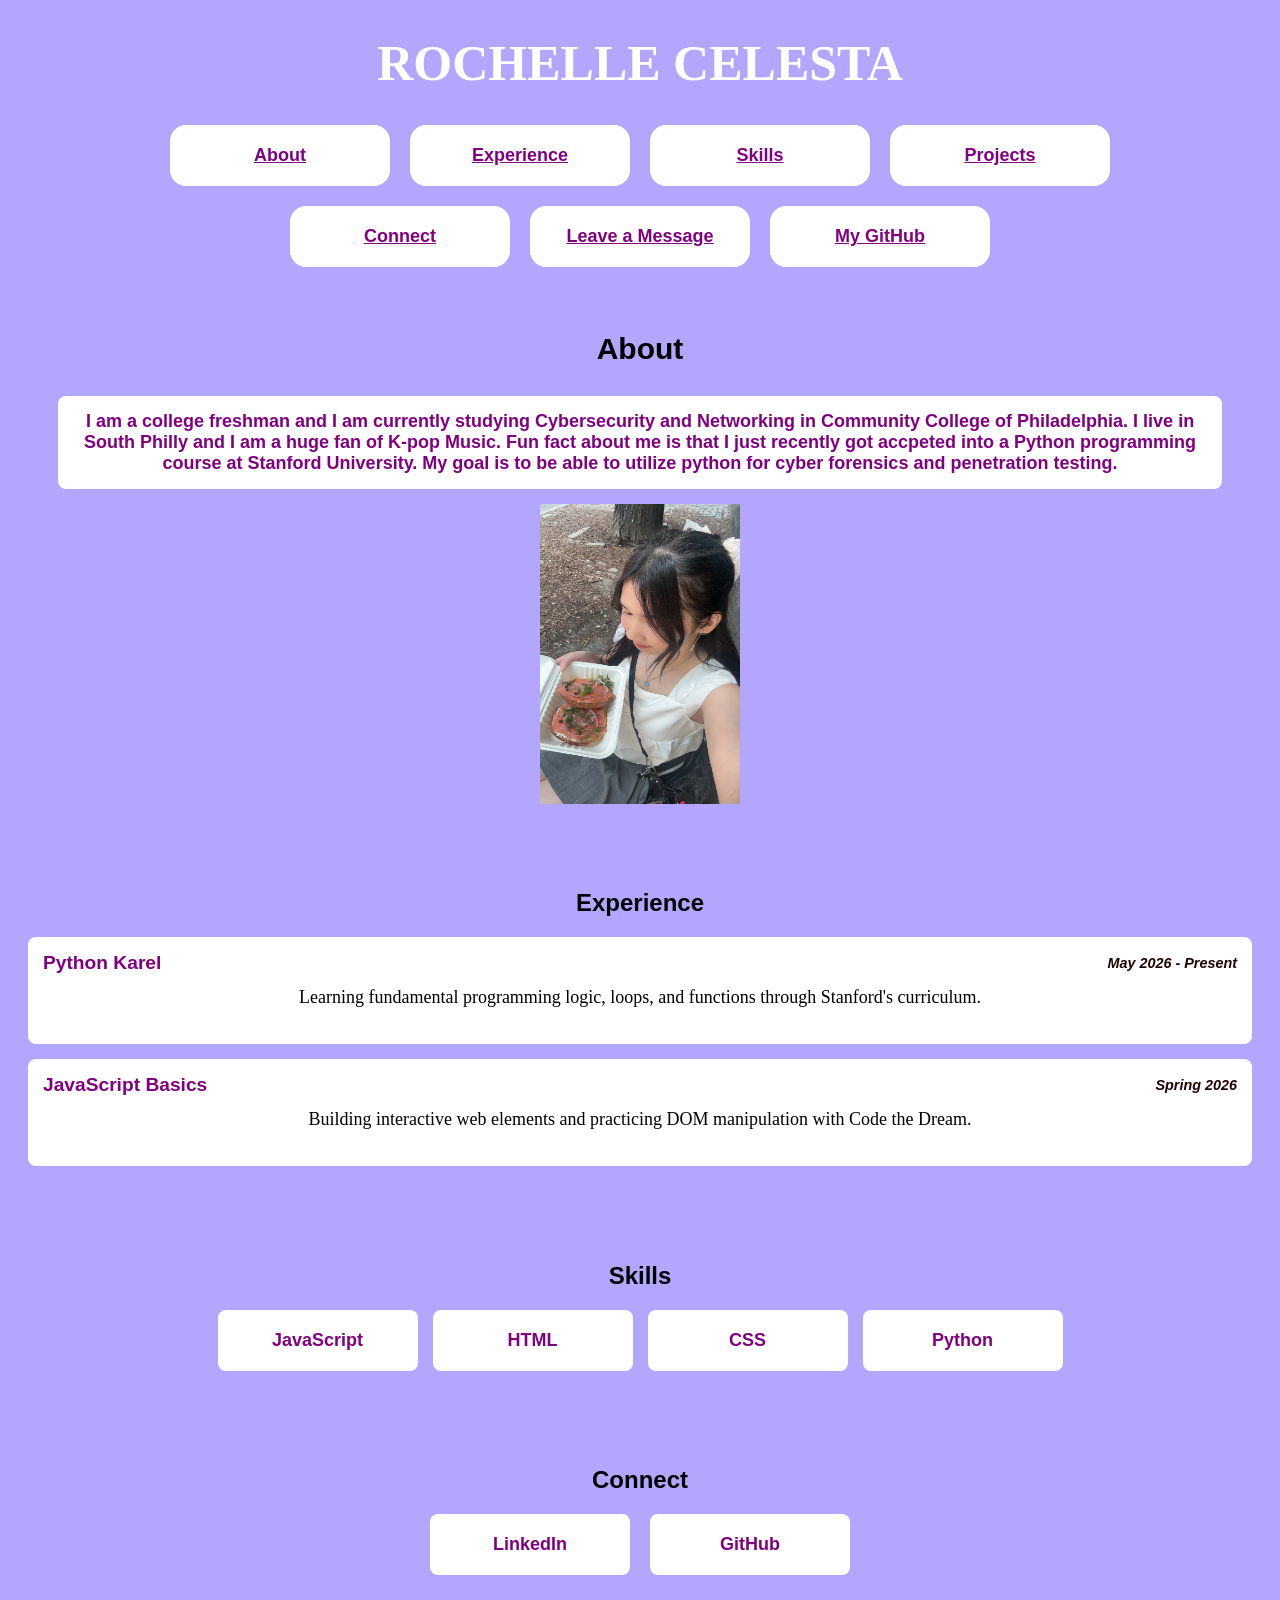
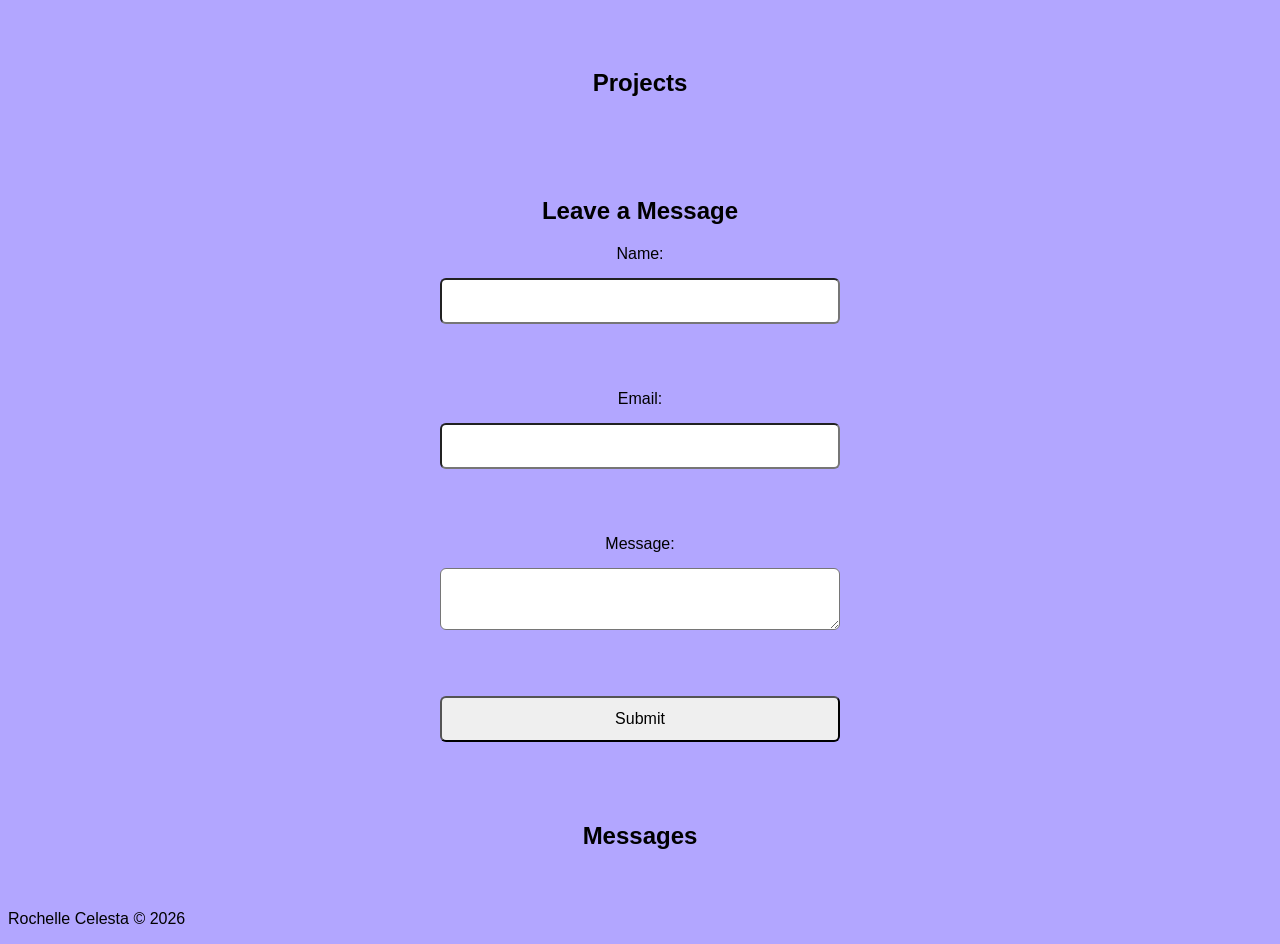
==== commit afeb1e1f: "fixes after review" ====
--- a/index.html
+++ b/index.html
@@ -1,40 +1,26 @@
 <!DOCTYPE html>
-<html>
+<html lang="en">
     <head>
-       <title> Rochelle Celesta's Portfolio </title>
-       <meta http-equiv="refresh" content="30">
-       <meta name="description" content="Code the Dream Assignment">
-    </head>
-    <body>
-        <h1> Rochelle Celesta </h1>
-        
-        <section id="About"> 
-            <h2> About </h2>
-            <p> 
-                I am a college freshman and I am currently studying
-            Cybersecurity and Networking in Community College of Philadelphia.
-            I live in South Philly and I am a huge fan of K-pop Music.
-            Fun fact about me is that I just recently got accpeted into a 
-            Python programming course at Stanford University. My goal is
-            to be able to utilize python for cyber forensics and penetration testing.
-            </p>
-
-    <link rel="stylesheet" href="css/index.css">
+        <meta charset="UTF-8">
+        <meta name="viewport" content="width=device-width, initial-scale=1.0">
+        <title> Rochelle Celesta's Portfolio </title>
+        <meta name="description" content="Code the Dream Assignment">
+        <link rel="stylesheet" href="css/index.css">
     </head>
 
     <body>
         <h1>Rochelle Celesta</h1>
 
         <nav>
-    <ul>
-        <li><a href="#About">About</a></li>
-        <li><a href="#Experience">Experience</a></li>
-        <li><a href="#Skills">Skills</a></li>
-        <li><a href="#Projects">Projects</a></li>
-        <li><a href="#Connect">Connect</a></li>
-        <li><a href="#Leave a Message">Leave a Message</a></li>
-        <li><a href="openapi.html">My GitHub</a></li>
-    </ul>
+            <ul>
+                <li><a href="#About">About</a></li>
+                <li><a href="#Experience">Experience</a></li>
+                <li><a href="#Skills">Skills</a></li>
+                <li><a href="#Projects">Projects</a></li>
+                <li><a href="#Connect">Connect</a></li>
+                <li><a href="#Leave-a-Message">Leave a Message</a></li>
+                <li><a href="openapi.html">My GitHub</a></li>
+            </ul>
         </nav>  
         
         <section id="About"> 
@@ -53,48 +39,29 @@
 
         <section id="Experience">
             <h2> Experience </h2>
-            <ul>
-                <li> Python Karel </li>
-                <li> JavaScript basics </li>
-                <li> Microsoft Word and Powerpoint </li>
-                <li> Capcut Video Editor </li>
-                <li> Canva </li>
-            </ul>
-        </section>
+                <ul>
+                    <li>
+                        <div class="exp-header">
+                            <span class="job-title">Python Karel</span>
+                            <span class="job-date">May 2026 - Present</span>
+                        </div>
+                        <p class="job-description">
+                            Learning fundamental programming logic, loops, and functions through 
+                            Stanford's curriculum.
+                        </p>
+                    </li>
 
-
-        <section id="Connect">
-            <h2> Connect </h2>
-            <ul> 
-                <li> <a href="https://www.linkedin.com/in/rochelle-celesta-72816b388" >LinkedIn</a> </li>
-                <li> <a href="https://github.com/urcelestial" >GitHub</a> </li>
-            </ul>
-        </section>
-       
-    <h2> Experience </h2>
-    <ul>
-        <li>
-            <div class="exp-header">
-                <span class="job-title">Python Karel</span>
-                <span class="job-date">May 2026 - Present</span>
-            </div>
-            <p class="job-description">
-                Learning fundamental programming logic, loops, and functions through 
-                Stanford's curriculum.
-            </p>
-        </li>
-
-        <li>
-            <div class="exp-header">
-                <span class="job-title">JavaScript Basics</span>
-                <span class="job-date">Spring 2026</span>
-            </div>
-            <p class="job-description">
-                Building interactive web elements and practicing DOM manipulation 
-                with Code the Dream.
-            </p>
-        </li>
-        </ul>
+                    <li>
+                        <div class="exp-header">
+                            <span class="job-title">JavaScript Basics</span>
+                            <span class="job-date">Spring 2026</span>
+                        </div>
+                        <p class="job-description">
+                            Building interactive web elements and practicing DOM manipulation 
+                            with Code the Dream.
+                        </p>
+                    </li>
+                </ul>
         </section>
 
         <section id="Skills">
@@ -115,7 +82,7 @@
             <ul id="project-list"></ul> 
         </section>
         
-        <section id="Leave a Message">
+        <section id="Leave-a-Message">
             <h2>Leave a Message</h2>
             <form name="leave_message">
                 <label for="usersName">Name:</label>
